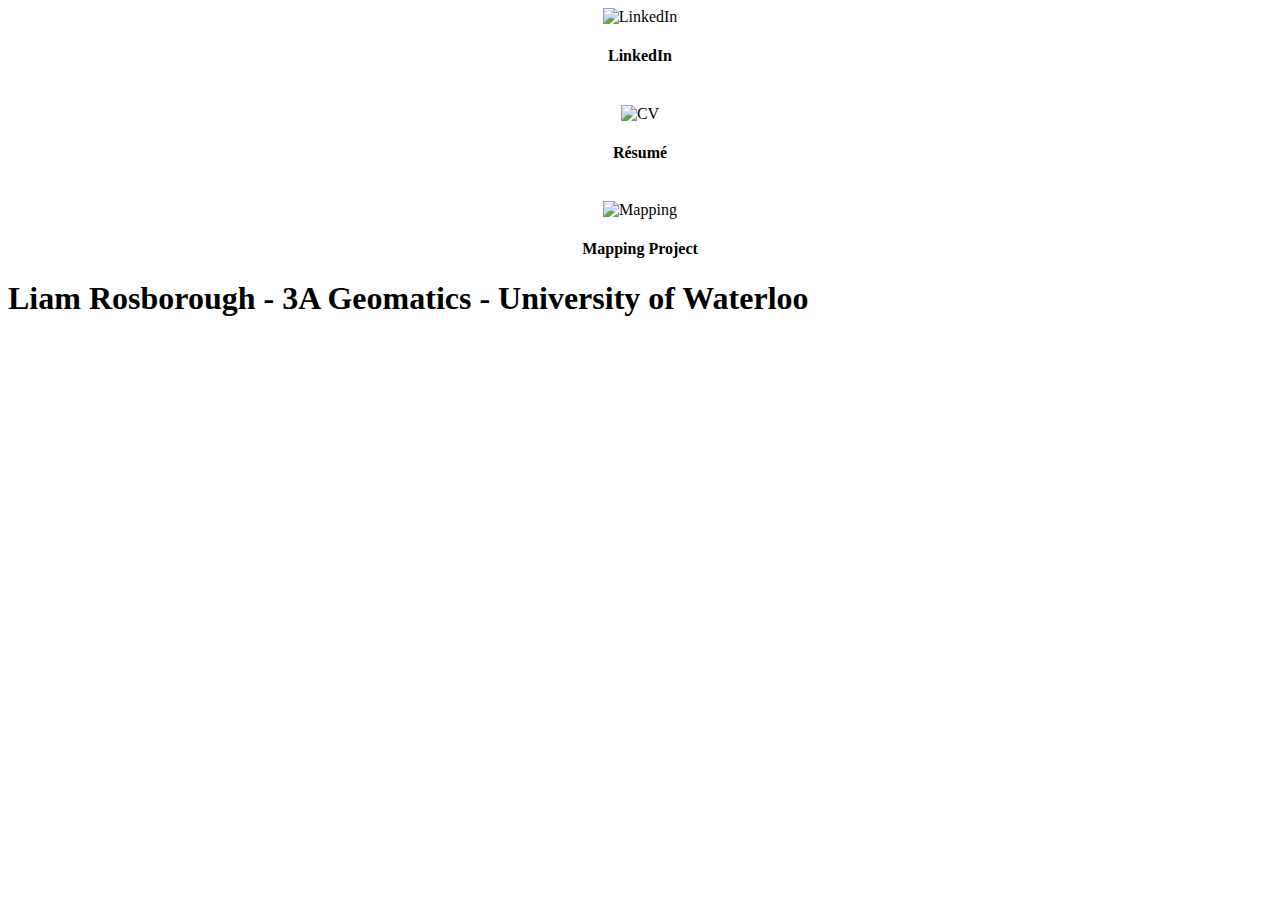
==== index.html @ 056ef687 "Create index.html" ====
<!doctype html>

<html>

	<head>
		<title>Liam Rosborough</title>
		<link rel="stylesheet" type="text/css" href="LiamStyle.css">
		<script type="text/javascript" src="js/resumeOnClick.js"></script>
	</head>

	<center>

	<div class="card" onclick="linkedinOnClick()">
		<img src="images/linkedin.png" alt="LinkedIn" width="100" height="100">
		<div class="container" onclick="linkedinOnClick()">
			<h4>
				LinkedIn
			</h4>
		</div>
	</div>

	<br>

	<div class="card" onclick="resumeOnClick()">
		<img src="images/resumeIcon.png" alt="CV" width="100" height="100">
		<div class="container">
			<h4>
				Résumé
			</h4>
		</div>
	</div>

	<br>

	<div class="card">
		<img src="images/mapping.png" alt="Mapping" width="100" height="100">
		<div class="container">
			<h4>
				Mapping Project
			</h4>
		</div>
	</div>

	</center>

	<body>
		<h1 class="bottomleft"><strong>Liam Rosborough - 3A Geomatics - University of Waterloo</strong></h1>
	</body>

</html>
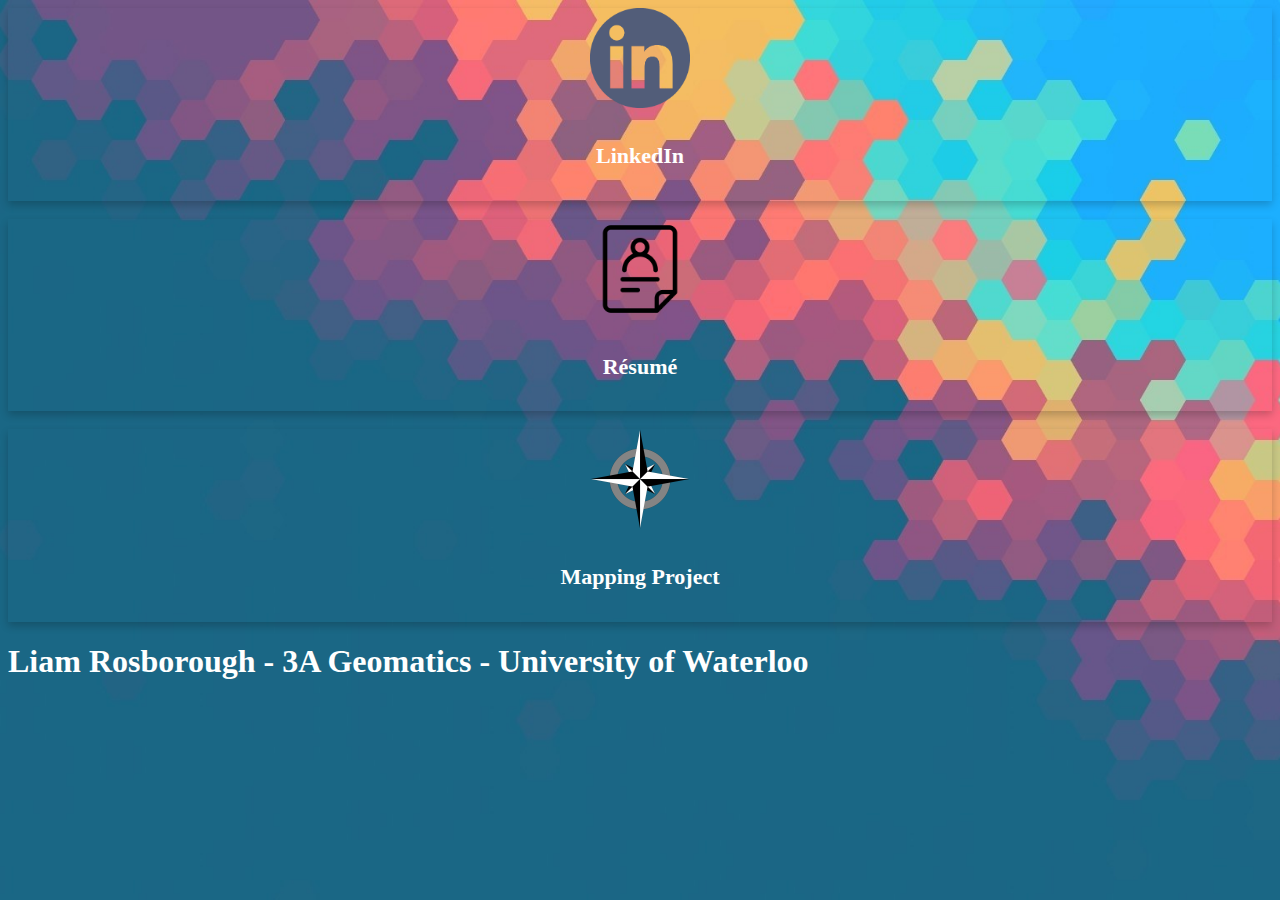
==== commit 661d8196: "Added mapping project page" ====
--- a/index.html
+++ b/index.html
@@ -32,7 +32,7 @@
 
 	<br>
 
-	<div class="card">
+	<div class="card" onclick="mapOnClick()">
 		<img src="images/mapping.png" alt="Mapping" width="100" height="100">
 		<div class="container">
 			<h4>
--- a/LiamStyle.css
+++ b/LiamStyle.css
@@ -0,0 +1,44 @@
+html {
+	background: url(images/backgroundImage.jpg)no-repeat center center fixed;
+	-webkit-background-size: cover;
+	-moz-background-size: cover;
+	-o-background-size: cover;
+	background-size: cover;
+
+}
+
+h1 {
+	font-family: optima;
+	color: white;
+}
+
+h4 {
+	font-family: optima;
+	font-size: 22px;
+	color: white;
+}
+
+.bottomLeft {
+	position: absolute;
+	bottom: 0px;
+	left: 0px;
+}
+
+.bottommiddle {
+	position: absolute;
+	bottom: 8px;
+	text-align: center;
+}
+
+.card {
+	box-shadow: 0 4px 8px 0 rgba(0,0,0,0.2);
+	transition: 0.3s;
+}
+
+.card:hover {
+	box-shadow: 0 8px 16px 0 rgba(0,0,0,1);
+}
+
+.container {
+	padding: 2px 16px;
+}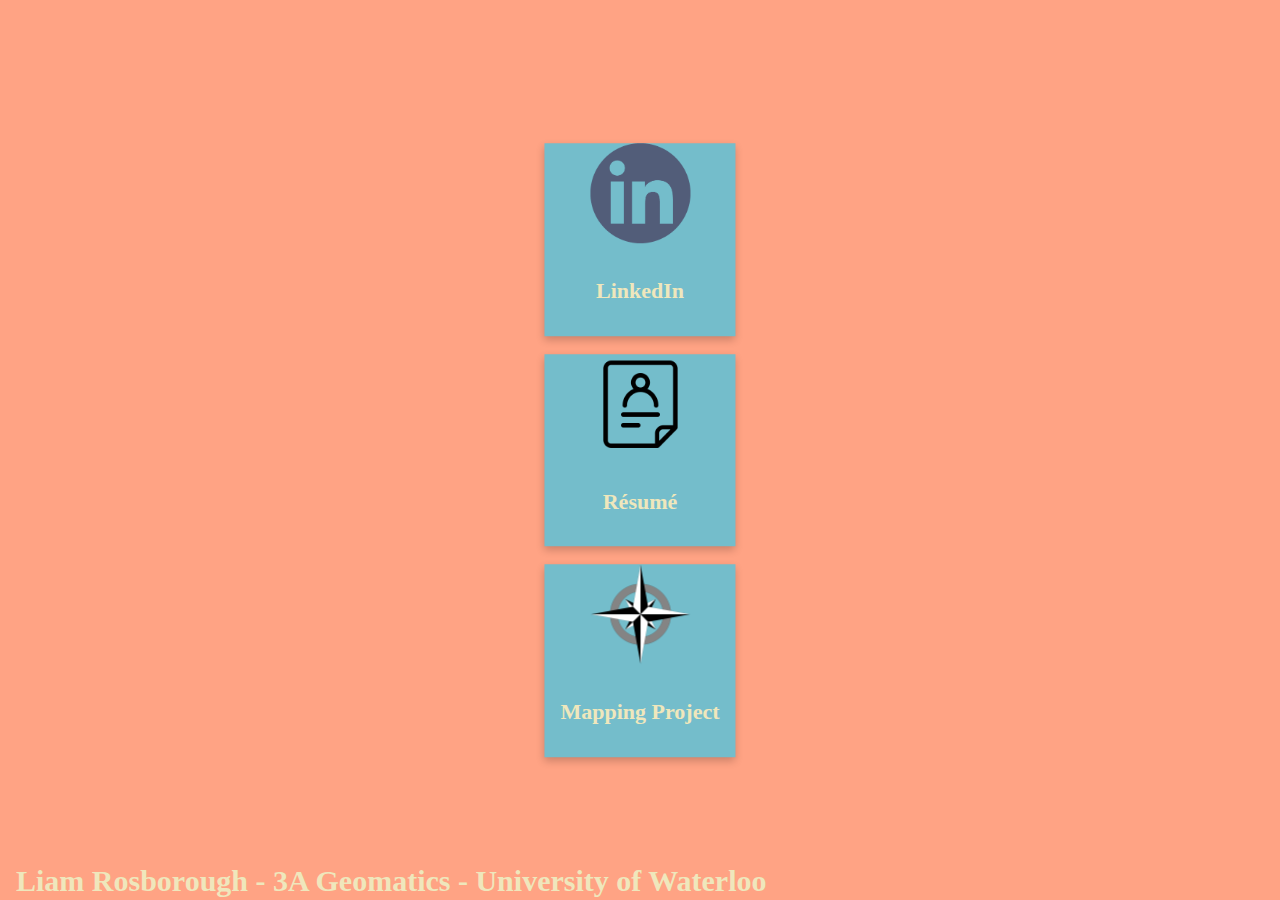
==== commit 28f2868e: "Visual Overhaul" ====
--- a/index.html
+++ b/index.html
@@ -10,41 +10,46 @@
 
 	<center>
 
-	<div class="card" onclick="linkedinOnClick()">
-		<img src="images/linkedin.png" alt="LinkedIn" width="100" height="100">
-		<div class="container" onclick="linkedinOnClick()">
-			<h4>
-				LinkedIn
-			</h4>
+	<div class="box">
+		<div class="card" onclick="linkedinOnClick()">
+			<img src="images/linkedin.png" alt="LinkedIn" width="100" height="100">
+			<div class="container" onclick="linkedinOnClick()">
+				<h4>
+					LinkedIn
+				</h4>
+			</div>
 		</div>
-	</div>
 
 	<br>
 
-	<div class="card" onclick="resumeOnClick()">
-		<img src="images/resumeIcon.png" alt="CV" width="100" height="100">
-		<div class="container">
-			<h4>
-				Résumé
-			</h4>
+		<div class="card" onclick="resumeOnClick()">
+			<img src="images/resumeIcon.png" alt="CV" width="100" height="100">
+			<div class="container">
+				<h4>
+					Résumé
+				</h4>
+			</div>
 		</div>
-	</div>
 
 	<br>
 
-	<div class="card" onclick="mapOnClick()">
-		<img src="images/mapping.png" alt="Mapping" width="100" height="100">
-		<div class="container">
-			<h4>
-				Mapping Project
-			</h4>
+		<div class="card" onclick="mapOnClick()">
+			<img src="images/mapping.png" alt="Mapping" width="100" height="100">
+			<div class="container">
+				<h4>
+					Mapping Project
+				</h4>
+			</div>
 		</div>
+
 	</div>
-
+	
 	</center>
 
 	<body>
-		<h1 class="bottomleft"><strong>Liam Rosborough - 3A Geomatics - University of Waterloo</strong></h1>
+		<center>
+		<div class="bottomLeft"><strong>Liam Rosborough - 3A Geomatics - University of Waterloo</strong></div>
+		</center>
 	</body>
 
 </html>--- a/LiamStyle.css
+++ b/LiamStyle.css
@@ -1,27 +1,20 @@
 html {
-	background: url(images/backgroundImage.jpg)no-repeat center center fixed;
-	-webkit-background-size: cover;
-	-moz-background-size: cover;
-	-o-background-size: cover;
-	background-size: cover;
-
-}
-
-h1 {
-	font-family: optima;
-	color: white;
+	background-color: #FFA384;
 }
 
 h4 {
 	font-family: optima;
 	font-size: 22px;
-	color: white;
+	color: #EFE7BC;
 }
 
 .bottomLeft {
 	position: absolute;
-	bottom: 0px;
-	left: 0px;
+	bottom: 2px;
+	left: 16px;
+	font-family: optima;
+	font-size: 30px;
+	color: #EFE7BC;
 }
 
 .bottommiddle {
@@ -31,8 +24,9 @@
 }
 
 .card {
-	box-shadow: 0 4px 8px 0 rgba(0,0,0,0.2);
+	box-shadow: 0px 4px 8px 0 rgba(0,0,0,0.2);
 	transition: 0.3s;
+	background-color: #74BDCB;
 }
 
 .card:hover {
@@ -41,4 +35,13 @@
 
 .container {
 	padding: 2px 16px;
+}
+
+.box {
+	position: absolute;
+	top: 50%;
+	left: 50%;
+	-moz-transform: translateX(-50%) translateY(-50%);
+	-webkit-transform: translateX(-50%) translateY(-50%);
+	transform: translateX(-50%) translateY(-50%);
 }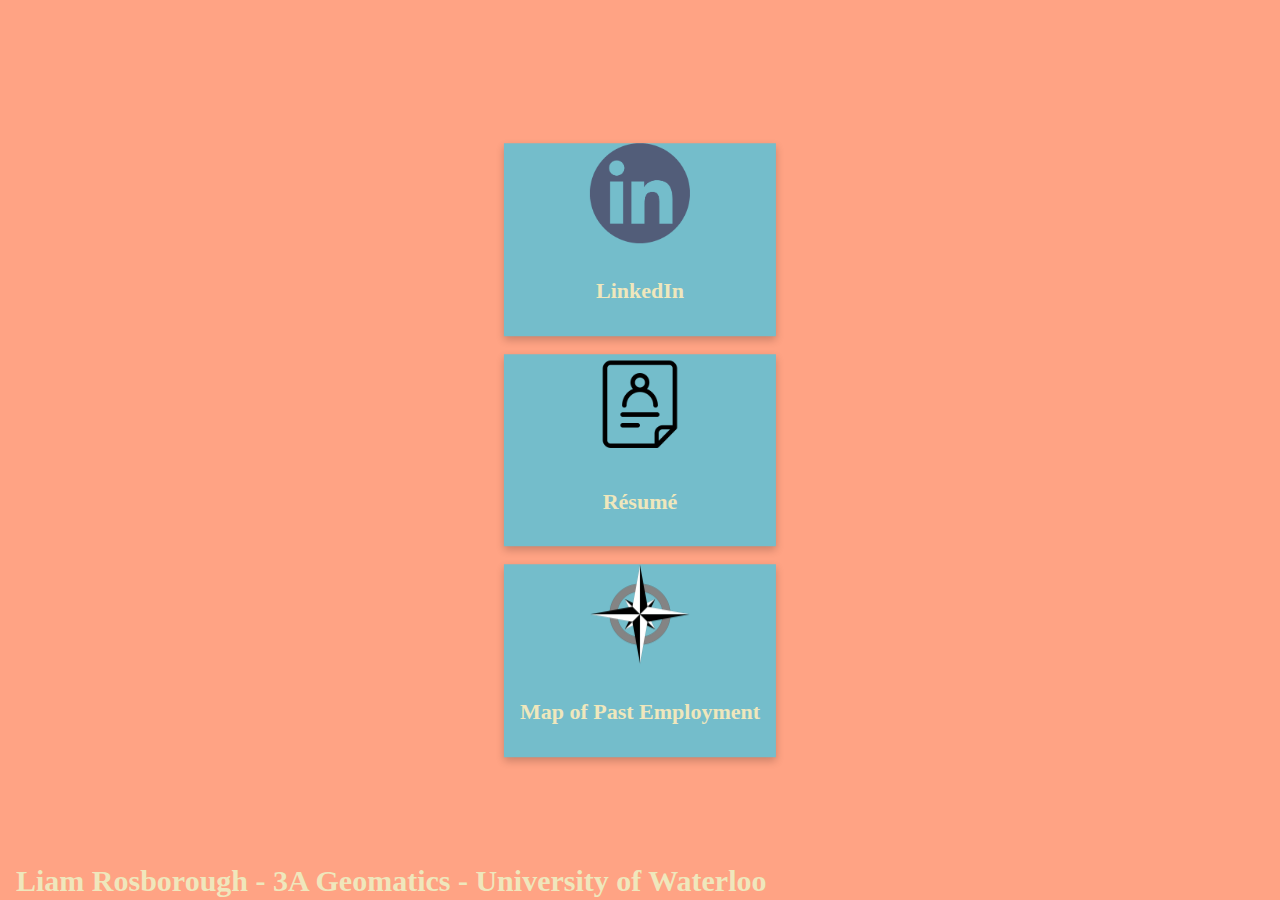
==== commit fd50526e: "Change to label" ====
--- a/index.html
+++ b/index.html
@@ -37,7 +37,7 @@
 			<img src="images/mapping.png" alt="Mapping" width="100" height="100">
 			<div class="container">
 				<h4>
-					Mapping Project
+					Map of Past Employment
 				</h4>
 			</div>
 		</div>
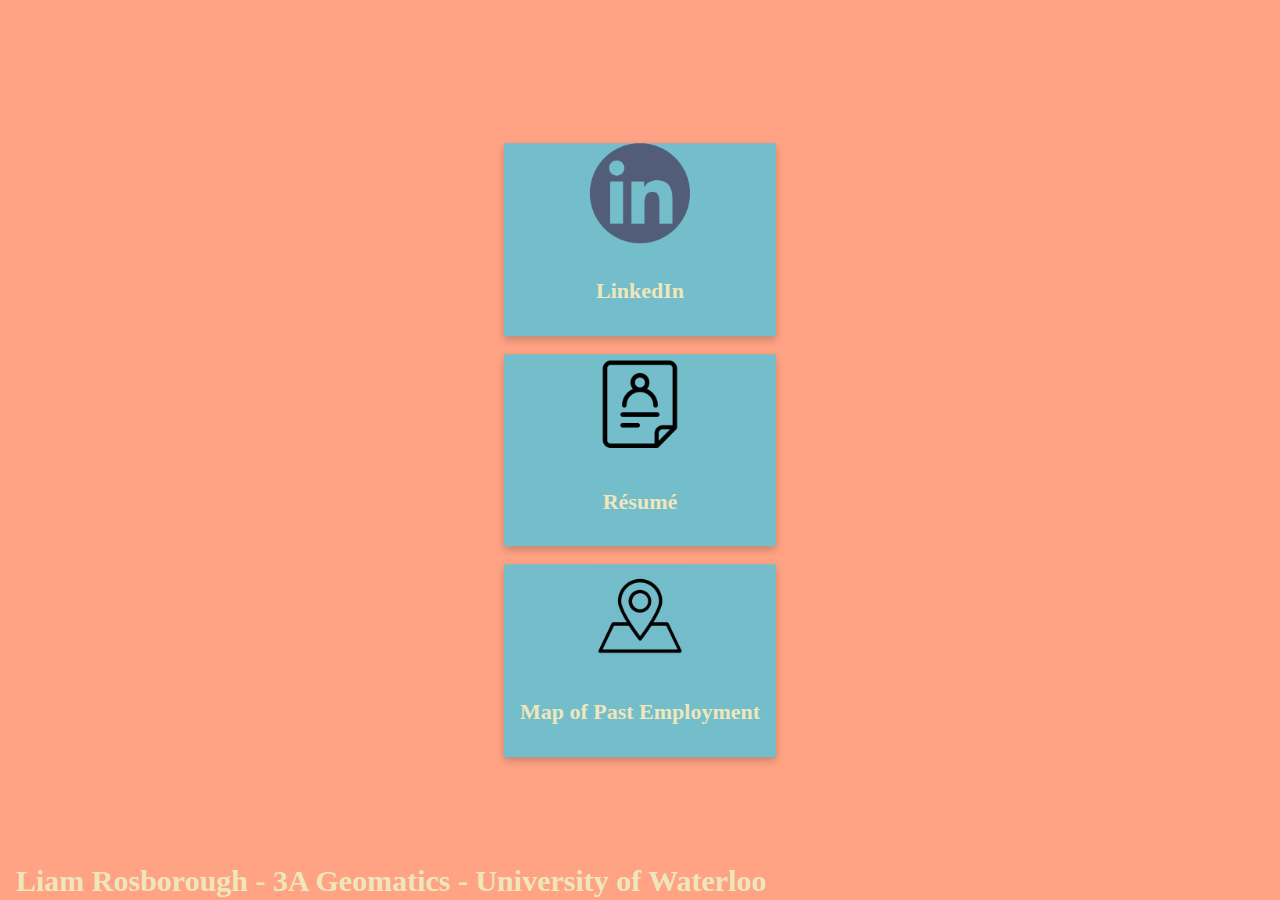
==== commit 53495bdd: "changed map icon" ====
--- a/index.html
+++ b/index.html
@@ -34,7 +34,7 @@
 	<br>
 
 		<div class="card" onclick="mapOnClick()">
-			<img src="images/mapping.png" alt="Mapping" width="100" height="100">
+			<img src="images/mapicon.png" alt="Mapping" width="100" height="100">
 			<div class="container">
 				<h4>
 					Map of Past Employment
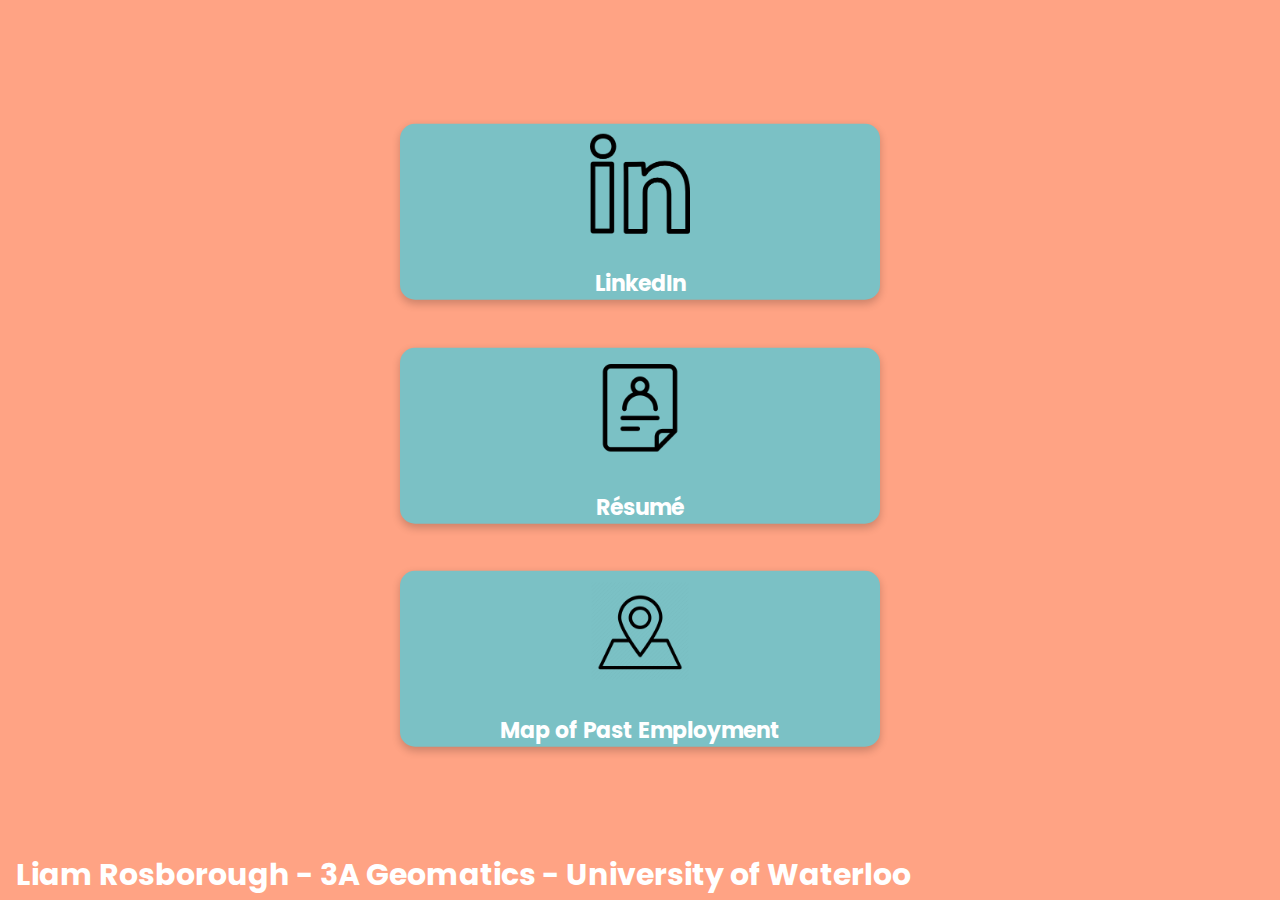
==== commit 622b851c: "Visual Changes" ====
--- a/index.html
+++ b/index.html
@@ -5,6 +5,7 @@
 	<head>
 		<title>Liam Rosborough</title>
 		<link rel="stylesheet" type="text/css" href="LiamStyle.css">
+		<link rel="stylesheet" href="https://fonts.googleapis.com/css?family=Poppins">
 		<script type="text/javascript" src="js/resumeOnClick.js"></script>
 	</head>
 
@@ -12,7 +13,7 @@
 
 	<div class="box">
 		<div class="card" onclick="linkedinOnClick()">
-			<img src="images/linkedin.png" alt="LinkedIn" width="100" height="100">
+			<img src="images/linkedin.png" alt="LinkedIn" width="100" height="100" style="padding-top: 10px">
 			<div class="container" onclick="linkedinOnClick()">
 				<h4>
 					LinkedIn
@@ -23,7 +24,7 @@
 	<br>
 
 		<div class="card" onclick="resumeOnClick()">
-			<img src="images/resumeIcon.png" alt="CV" width="100" height="100">
+			<img src="images/resumeIcon.png" alt="CV" width="100" height="100" style="padding-top: 10px">
 			<div class="container">
 				<h4>
 					Résumé
@@ -34,7 +35,7 @@
 	<br>
 
 		<div class="card" onclick="mapOnClick()">
-			<img src="images/mapicon.png" alt="Mapping" width="100" height="100">
+			<img src="images/mapicon.png" alt="Mapping" width="100" height="100" style="padding-top: 10px">
 			<div class="container">
 				<h4>
 					Map of Past Employment
--- a/LiamStyle.css
+++ b/LiamStyle.css
@@ -2,31 +2,32 @@
 	background-color: #FFA384;
 }
 
+h1 {
+	font-family: Poppins;
+	font-size: 30px;
+	color: white;
+}
+
 h4 {
-	font-family: optima;
+	font-family: Poppins;
 	font-size: 22px;
-	color: #EFE7BC;
+	color: white;
 }
 
 .bottomLeft {
 	position: absolute;
 	bottom: 2px;
 	left: 16px;
-	font-family: optima;
+	font-family: Poppins;
 	font-size: 30px;
-	color: #EFE7BC;
-}
-
-.bottommiddle {
-	position: absolute;
-	bottom: 8px;
-	text-align: center;
+	color: white;
 }
 
 .card {
 	box-shadow: 0px 4px 8px 0 rgba(0,0,0,0.2);
 	transition: 0.3s;
-	background-color: #74BDCB;
+	background-color: #7BC1C5;
+	border-radius: 15px;
 }
 
 .card:hover {
@@ -34,7 +35,7 @@
 }
 
 .container {
-	padding: 2px 16px;
+	padding: 0px 100px;
 }
 
 .box {
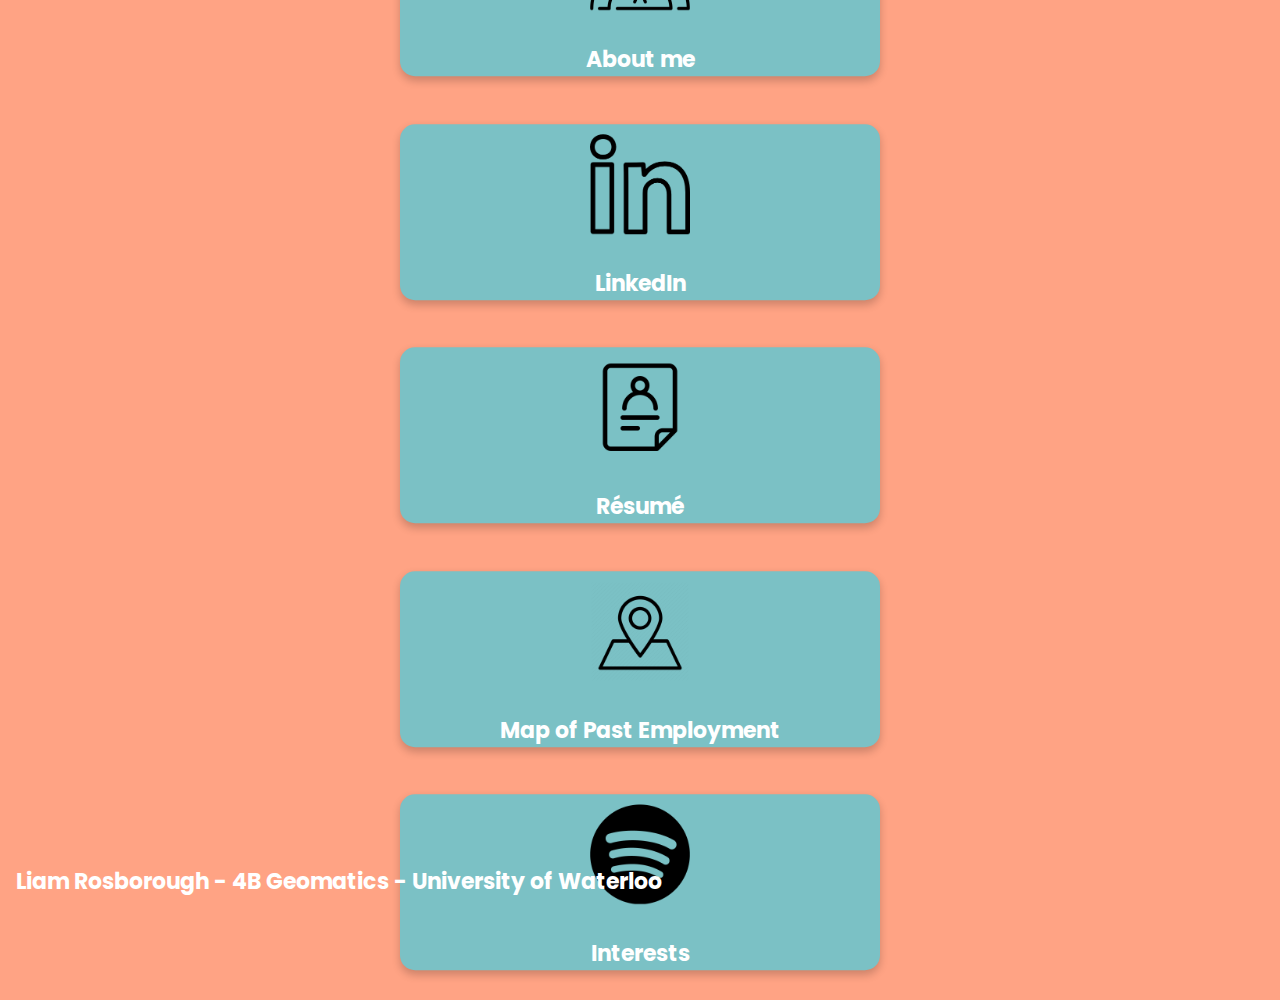
==== commit 6f297971: "Add files via upload" ====
--- a/index.html
+++ b/index.html
@@ -12,6 +12,17 @@
 	<center>
 
 	<div class="box">
+		<div class="card" onclick="meOnClick()">
+			<img src="images/aboutIcon.png" alt="Mapping" width="100" height="100" style="padding-top: 10px">
+			<div class="container">
+				<h4>
+					About me
+				</h4>
+			</div>
+		</div>
+		
+	<br>
+	
 		<div class="card" onclick="linkedinOnClick()">
 			<img src="images/linkedin.png" alt="LinkedIn" width="100" height="100" style="padding-top: 10px">
 			<div class="container" onclick="linkedinOnClick()">
@@ -42,6 +53,17 @@
 				</h4>
 			</div>
 		</div>
+		
+	<br>
+
+		<div class="card" onclick="interestsOnClick()">
+			<img src="images/interestIcon.png" alt="Mapping" width="100" height="100" style="padding-top: 10px">
+			<div class="container">
+				<h4>
+					Interests
+				</h4>
+			</div>
+		</div>
 
 	</div>
 	
@@ -49,7 +71,7 @@
 
 	<body>
 		<center>
-		<div class="bottomLeft"><strong>Liam Rosborough - 3A Geomatics - University of Waterloo</strong></div>
+		<div class="bottomLeft"><strong>Liam Rosborough - 4B Geomatics - University of Waterloo</strong></div>
 		</center>
 	</body>
 
--- a/LiamStyle.css
+++ b/LiamStyle.css
@@ -8,6 +8,7 @@
 	color: white;
 }
 
+
 h4 {
 	font-family: Poppins;
 	font-size: 22px;
@@ -17,6 +18,43 @@
 .bottomLeft {
 	position: absolute;
 	bottom: 2px;
+	left: 16px;
+	font-family: Poppins;
+	font-size: 22px;
+	color: white;
+}
+
+.bottomRight {
+	position: absolute;
+	bottom: 2px;
+	right: 16px;
+	font-family: Poppins;
+	font-size: 22px;
+	color: white;
+}
+
+.bottomCenter {
+	position: fixed;
+	bottom: 2px;
+	left: 48%;
+	text-align: center;
+	font-family: Poppins;
+	font-size: 22px;
+	color: white;
+}
+
+.topRight {
+	position: absolute;
+	top: 2px;
+	right: 16px;
+	font-family: Poppins;
+	font-size: 30px;
+	color: white;
+}
+
+.topLeft {
+	position: absolute;
+	top: 2px;
 	left: 16px;
 	font-family: Poppins;
 	font-size: 30px;
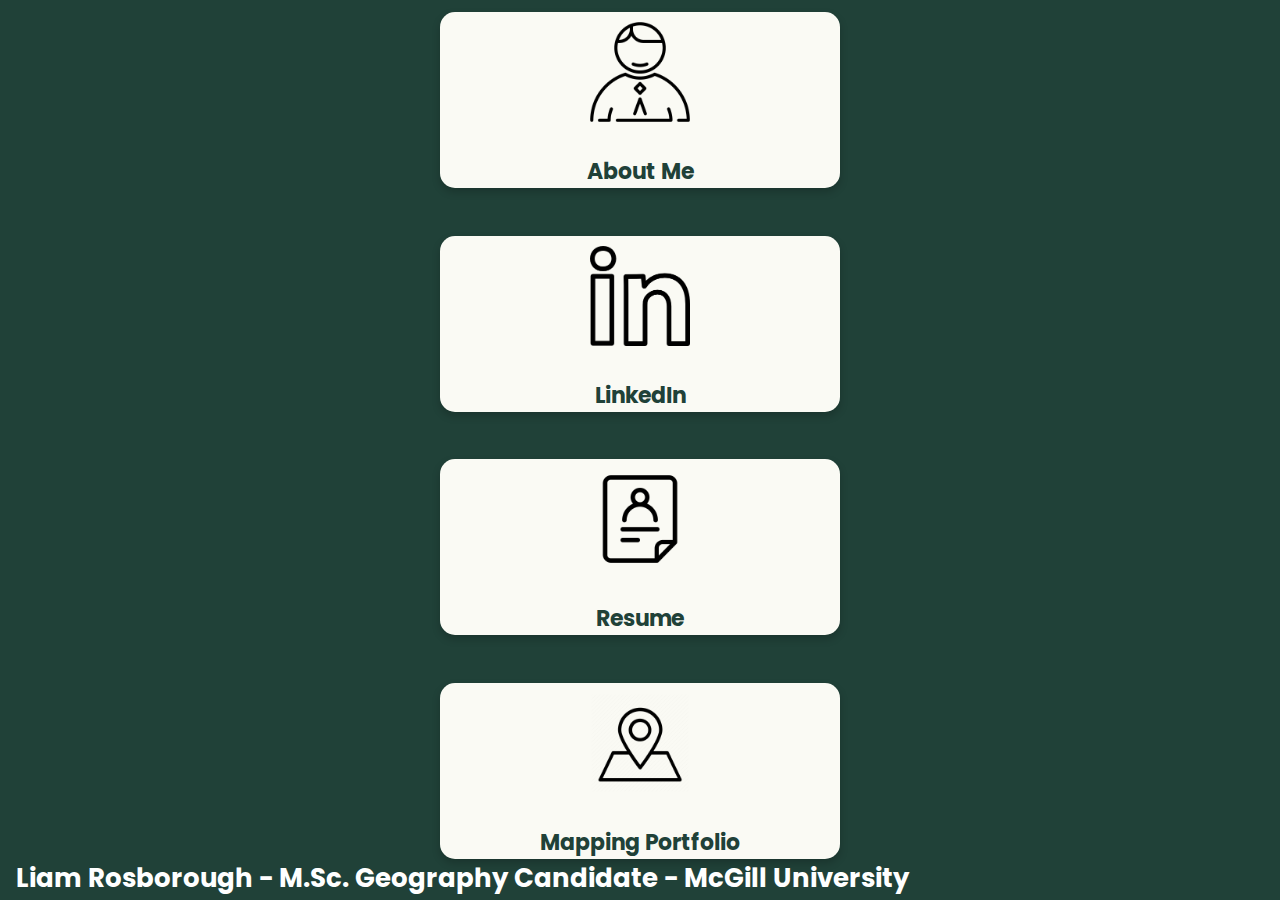
==== commit 2c8c7a89: "Updated to 2024" ====
--- a/index.html
+++ b/index.html
@@ -7,22 +7,24 @@
 		<link rel="stylesheet" type="text/css" href="LiamStyle.css">
 		<link rel="stylesheet" href="https://fonts.googleapis.com/css?family=Poppins">
 		<script type="text/javascript" src="js/resumeOnClick.js"></script>
+		<meta name="viewport" content="width=device-width, initial-scale=1.0">
 	</head>
 
 	<center>
+		
+	<div class="box">
 
-	<div class="box">
-		<div class="card" onclick="meOnClick()">
-			<img src="images/aboutIcon.png" alt="Mapping" width="100" height="100" style="padding-top: 10px">
-			<div class="container">
+		<div class="card" onclick="aboutMeOnClick()">
+			<img src="images/aboutIcon.png" alt="aboutIcon" width="100" height="100" style="padding-top: 10px">
+			<div class="container" onclick="aboutMeOnClick()">
 				<h4>
-					About me
+					About Me
 				</h4>
 			</div>
 		</div>
-		
+
 	<br>
-	
+
 		<div class="card" onclick="linkedinOnClick()">
 			<img src="images/linkedin.png" alt="LinkedIn" width="100" height="100" style="padding-top: 10px">
 			<div class="container" onclick="linkedinOnClick()">
@@ -38,32 +40,22 @@
 			<img src="images/resumeIcon.png" alt="CV" width="100" height="100" style="padding-top: 10px">
 			<div class="container">
 				<h4>
-					Résumé
+					Resume
 				</h4>
 			</div>
 		</div>
 
 	<br>
 
-		<div class="card" onclick="mapOnClick()">
+		<div class="card" onclick="portfolioOnClick()">
 			<img src="images/mapicon.png" alt="Mapping" width="100" height="100" style="padding-top: 10px">
 			<div class="container">
 				<h4>
-					Map of Past Employment
+					Mapping Portfolio
 				</h4>
 			</div>
 		</div>
 		
-	<br>
-
-		<div class="card" onclick="interestsOnClick()">
-			<img src="images/interestIcon.png" alt="Mapping" width="100" height="100" style="padding-top: 10px">
-			<div class="container">
-				<h4>
-					Interests
-				</h4>
-			</div>
-		</div>
 
 	</div>
 	
@@ -71,7 +63,7 @@
 
 	<body>
 		<center>
-		<div class="bottomLeft"><strong>Liam Rosborough - 4B Geomatics - University of Waterloo</strong></div>
+		<div class="bottomLeft"><strong>Liam Rosborough - M.Sc. Geography Candidate - McGill University</strong></div>
 		</center>
 	</body>
 
--- a/LiamStyle.css
+++ b/LiamStyle.css
@@ -1,5 +1,5 @@
 html {
-	background-color: #FFA384;
+	background-color: #204138;
 }
 
 h1 {
@@ -12,7 +12,16 @@
 h4 {
 	font-family: Poppins;
 	font-size: 22px;
-	color: white;
+	color: #204138;
+}
+
+h7 {
+	font-family: Poppins;
+	font-size: 60px;
+	color: #204138;
+	background-color: #fafaf4;
+	border-radius: 15px;
+	padding: 15px;
 }
 
 .bottomLeft {
@@ -20,7 +29,7 @@
 	bottom: 2px;
 	left: 16px;
 	font-family: Poppins;
-	font-size: 22px;
+	font-size: 26px;
 	color: white;
 }
 
@@ -64,7 +73,7 @@
 .card {
 	box-shadow: 0px 4px 8px 0 rgba(0,0,0,0.2);
 	transition: 0.3s;
-	background-color: #7BC1C5;
+	background-color: #fafaf4;
 	border-radius: 15px;
 }
 
@@ -80,6 +89,8 @@
 	position: absolute;
 	top: 50%;
 	left: 50%;
+	height: auto;
+	max-width: 50%;
 	-moz-transform: translateX(-50%) translateY(-50%);
 	-webkit-transform: translateX(-50%) translateY(-50%);
 	transform: translateX(-50%) translateY(-50%);
